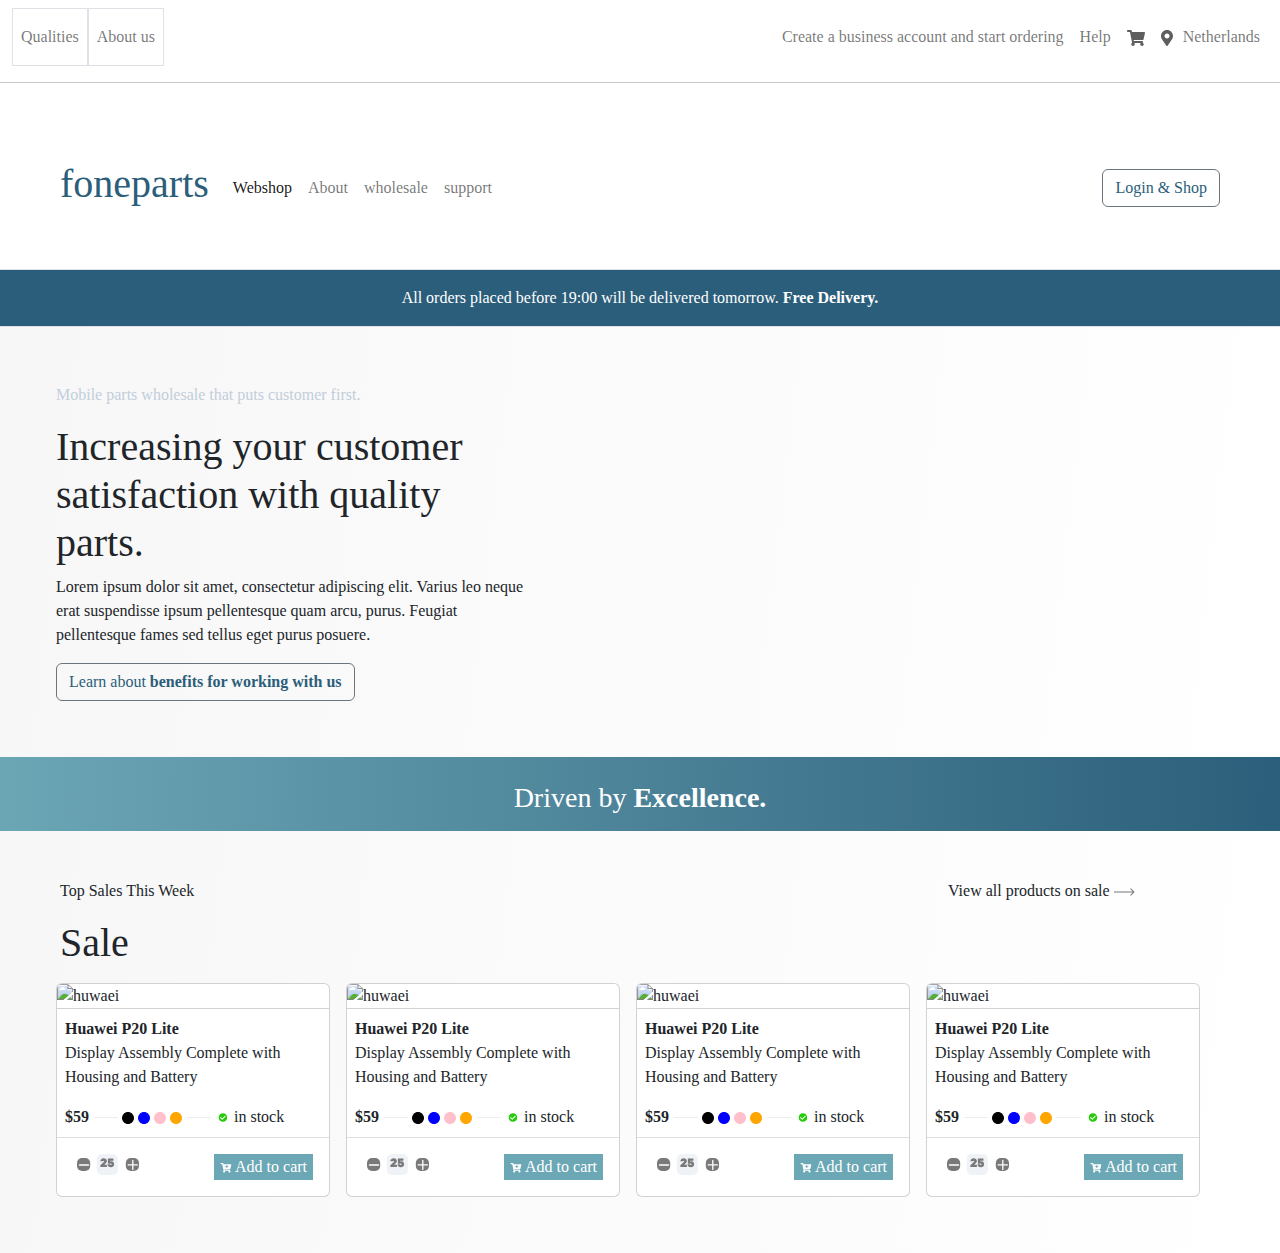
==== index.html @ 4f2450d7 "modified project structure" ====
<!DOCTYPE html>

<html>

<head>
    <meta charset="utf-8">
    <meta name="viewport" content="width=device-width, initial-scale=1.0">
    <title>Home Page</title>
    <link rel="stylesheet" href="scss/main.css">

</head>

<body>
    <header>
        <!-- top header -->
        <nav class="navbar d-none d-md-block">
            <div class="container-fluid">
            <ul class="navbar-nav topNav">
                <li class="nav-item border">
                    <a class="nav-link" href="#">Qualities</a>
                </li>
                <li class="nav-item border">
                    <a class="nav-link" href="#">About us</a>
                </li>
            </ul>

            <ul class="navbar-nav topNav">
                <li class="nav-item">
                    <a class="nav-link" aria-current="page" href="#">Create a business account and start ordering</a>
                </li>
                <li class="nav-item">
                    <a class="nav-link" href="#">Help</a>
                </li>
                <li class="nav-item">
                    <a class="nav-link" href="#">
                        <svg width="18" height="16" viewBox="0 0 18 16" fill="none"
                            xmlns="http://www.w3.org/2000/svg">
                            <path
                                d="M16.5037 9.41622L17.981 2.91622C18.0877 2.44691 17.731 2 17.2497 2H4.97525L4.68881 0.599688C4.61744 0.250656 4.31031 0 3.95403 0H0.75C0.335781 0 0 0.335781 0 0.75V1.25C0 1.66422 0.335781 2 0.75 2H2.93384L5.12909 12.7323C4.60391 13.0344 4.25 13.6007 4.25 14.25C4.25 15.2165 5.0335 16 6 16C6.9665 16 7.75 15.2165 7.75 14.25C7.75 13.7602 7.54853 13.3177 7.22425 13H13.7757C13.4515 13.3177 13.25 13.7602 13.25 14.25C13.25 15.2165 14.0335 16 15 16C15.9665 16 16.75 15.2165 16.75 14.25C16.75 13.5571 16.3472 12.9584 15.7632 12.6748L15.9356 11.9162C16.0422 11.4469 15.6855 11 15.2042 11H6.81616L6.61163 10H15.7724C16.1226 10 16.4262 9.75769 16.5037 9.41622Z"
                                fill="#5E5E5E" />
                        </svg></a>
                </li>
                <li class="nav-item">
                    <a class="nav-link" disabled> 
                    <svg width="18" height="16" viewBox="0 0 18 16" fill="none" xmlns="http://www.w3.org/2000/svg">
                        <path
                            d="M5.38338 15.6772C0.842813 9.09472 0 8.41916 0 6C0 2.68628 2.68628 0 6 0C9.31372 0 12 2.68628 12 6C12 8.41916 11.1572 9.09472 6.61662 15.6772C6.31866 16.1076 5.68131 16.1076 5.38338 15.6772ZM6 8.5C7.38072 8.5 8.5 7.38072 8.5 6C8.5 4.61928 7.38072 3.5 6 3.5C4.61928 3.5 3.5 4.61928 3.5 6C3.5 7.38072 4.61928 8.5 6 8.5Z"
                            fill="#5E5E5E" />
                    </svg>
                    <span>Netherlands</span></a>
                </li>
            </ul>
        </div>
        <hr>
        </nav>
        

        <!-- middle header -->

        <nav class="navbar navbar-expand-lg bg-body-tertiary p-lg-5">
            <div class="container-fluid"> 
                <button class="navbar-toggler menuButton" type="button" data-bs-toggle="collapse" data-bs-target="#navbarText"
                    aria-controls="navbarText" aria-expanded="false" aria-label="Toggle navigation">
                    <span class="navbar-toggler-icon"></span>
                </button>
                <a class="navbar-brand" href="#"><h1>foneparts</h1></a>
                <div class="collapse navbar-collapse" id="navbarText">
                    <ul class="navbar-nav me-auto mb-2 mb-lg-0">
                        <li class="nav-item">
                            <a class="nav-link active" aria-current="page" href="#">Webshop</a>
                        </li>
                        <li class="nav-item">
                            <a class="nav-link" href="#">About</a>
                        </li>
                        <li class="nav-item">
                            <a class="nav-link" href="#">wholesale</a>
                        </li>
                        <li class="nav-item">
                            <a class="nav-link" href="#">support</a>
                        </li>
                    </ul>
                </div>
                <span class="navbar-button">
                    <button class="btn btn-outline-secondary">Login & Shop</button>
                </span>
            </div>
        </nav>

            <!-- bottom header -->
        <div class="row header-bottom border">
            <div class="col g-3 text-center">
                <p>All orders placed before 19:00 will be delivered tomorrow.<strong> Free Delivery.</strong></p>
            </div>
        </div>


    </header>
    <main>
        <div class="container-fluid">
            <div class="row hero p-md-5 p-4">
                <div class="col-lg-5 col-xs-12 p-lg-2">
                    <p class="hero-firstLine">Mobile parts wholesale that puts customer first.</p>
                    <h1>Increasing your customer satisfaction with quality parts.</h1>
                    <p>Lorem ipsum dolor sit amet, consectetur adipiscing elit. Varius leo neque erat suspendisse ipsum
                        pellentesque quam arcu, purus. Feugiat pellentesque fames sed tellus eget purus posuere.</p>
                    <button class="btn btn-outline-secondary">Learn about <strong>benefits for working with
                            us</strong></button>
                </div>
            </div>


        </div>

        <div class="row hero-bottomBar">
            <div class="col g-4 pb-2 text-center">
                <h3> Driven by <strong>Excellence.</strong></h3>
            </div>


        </div>

        <div class="container-fluid sales-section">
            <div class="row g-xs-2 p-5">
                <div class="col-sm-2 col-xs-6">
                    <p>Top Sales This Week</p>
                    <h1>Sale</h1>
                </div>
                <div class="col-sm-3 offset-sm-7 col-xs-6">
                    <p>View all products on sale <span><svg width="21" height="8" viewBox="0 0 21 8" fill="none"
                                xmlns="http://www.w3.org/2000/svg">
                                <path
                                    d="M20.3536 4.35355C20.5488 4.15829 20.5488 3.84171 20.3536 3.64645L17.1716 0.464466C16.9763 0.269204 16.6597 0.269204 16.4645 0.464466C16.2692 0.659728 16.2692 0.976311 16.4645 1.17157L19.2929 4L16.4645 6.82843C16.2692 7.02369 16.2692 7.34027 16.4645 7.53553C16.6597 7.7308 16.9763 7.7308 17.1716 7.53553L20.3536 4.35355ZM0 4.5H20V3.5H0V4.5Z"
                                    fill="#767676" />
                            </svg>
                        </span></p>
                </div>

                <div class="row p-sm-15 p-xs-2">
                    <div class="col-sm-3 col-xs-12 p-2">
                        <div class="card"> 
                            <img src="images/p20lite.jpg" class="card-img-top" alt="huwaei">
                            <ul class="list-group list-group-flush">
                                <li class="list-group-item">
                                    <span class="card-title">Huawei P20 Lite</span>
                                <p>Display Assembly Complete with Housing and Battery</p>
                                <span class="phonesPrices">$59</span> 
                                <svg width="25" height="1" viewBox="0 0 41 1" fill="none" xmlns="http://www.w3.org/2000/svg">
                                    <line x1="0.988403" y1="0.5" x2="40.9769" y2="0.5" stroke="#E2E2E2"/>
                                    </svg>                                    
                                   <svg class="firstColor" xmlns="http://www.w3.org/2000/svg" width="12" viewBox="0 0 512 512" fill="currentColor"><path d="M256 512c141.4 0 256-114.6 256-256S397.4 0 256 0S0 114.6 0 256S114.6 512 256 512z"/></svg>
                                   <svg class="secondColor" xmlns="http://www.w3.org/2000/svg" width="12" viewBox="0 0 512 512" fill="currentColor"><path d="M256 512c141.4 0 256-114.6 256-256S397.4 0 256 0S0 114.6 0 256S114.6 512 256 512z"/></svg>
                                   <svg class="thirdColor" xmlns="http://www.w3.org/2000/svg" width="12" viewBox="0 0 512 512" fill="currentColor"><path d="M256 512c141.4 0 256-114.6 256-256S397.4 0 256 0S0 114.6 0 256S114.6 512 256 512z"/></svg>
                                   <svg class="fourthColor" xmlns="http://www.w3.org/2000/svg" width="12" viewBox="0 0 512 512" fill="currentColor"><path d="M256 512c141.4 0 256-114.6 256-256S397.4 0 256 0S0 114.6 0 256S114.6 512 256 512z"/></svg>
                                   <svg width="25" height="1" viewBox="0 0 41 1" fill="none" xmlns="http://www.w3.org/2000/svg">
                                    <line x1="0.988403" y1="0.5" x2="40.9769" y2="0.5" stroke="#E2E2E2"/>
                                    </svg>
                                    <svg width="15" height="9" viewBox="0 0 10 9" fill="none" xmlns="http://www.w3.org/2000/svg">
                                        <g clip-path="url(#clip0_15_11)">
                                        <path d="M9.80156 4.5C9.80156 6.90762 7.85037 8.85938 5.44345 8.85938C3.03652 8.85938 1.08533 6.90762 1.08533 4.5C1.08533 2.09238 3.03652 0.140625 5.44345 0.140625C7.85037 0.140625 9.80156 2.09238 9.80156 4.5ZM4.93934 6.80825L8.17279 3.57388C8.28258 3.46405 8.28258 3.28597 8.17279 3.17614L7.77516 2.7784C7.66537 2.66855 7.48733 2.66855 7.37752 2.7784L4.74052 5.41614L3.50937 4.18463C3.39958 4.0748 3.22154 4.0748 3.11173 4.18463L2.7141 4.58237C2.60431 4.6922 2.60431 4.87028 2.7141 4.98011L4.5417 6.80824C4.65152 6.91808 4.82953 6.91808 4.93934 6.80825Z" fill="#25CC09"/>
                                        </g>
                                        <defs>
                                        <clipPath id="clip0_15_11">
                                        <rect width="8.99741" height="9" fill="white" transform="translate(0.944702)"/>
                                        </clipPath>
                                        </defs>
                                        </svg> 
                                    <span>in stock</span>                                                                          
                                </li>
                        
                                <div class="card-body">
                                    <svg width="70" height="21" viewBox="0 0 62 21" fill="none" xmlns="http://www.w3.org/2000/svg">
                                        <rect x="19.7872" width="21.1064" height="21" rx="5" fill="#EFF2F7"/>
                                        <path d="M27.1532 7.26C27.1532 7.624 26.9572 7.876 26.5372 8.268L23.3452 11.264V13H29.8832V10.676H27.1672L28.3292 9.668C29.1832 8.926 29.9112 8.184 29.9112 7.036C29.9112 5.398 28.6092 4.264 26.6212 4.264C24.6612 4.264 23.4572 5.622 23.2892 7.218H26.0892C26.1032 6.966 26.2852 6.7 26.6352 6.7C26.9432 6.7 27.1532 6.938 27.1532 7.26ZM33.8442 9.388C34.3482 9.388 34.6142 9.738 34.6142 10.144C34.6142 10.592 34.3062 10.886 33.9002 10.886C33.4242 10.886 33.1162 10.592 33.0882 10.13H30.4422C30.5542 11.936 31.8002 13.14 33.8722 13.14C35.8462 13.14 37.1202 11.964 37.1202 10.13C37.1202 8.464 36.0562 7.288 34.2362 7.288C33.7602 7.288 33.3122 7.4 33.0462 7.512V6.686H36.4342V4.404H30.8762V9.71H33.1022C33.3122 9.528 33.5502 9.388 33.8442 9.388Z" fill="#797979"/>
                                        <rect y="3.9375" width="13.1915" height="13.125" rx="5" fill="#797979"/>
                                        <rect x="1.75" y="10.1875" width="10.5" height="1.5" rx="0.75" fill="white"/>
                                        <rect x="48.8085" y="3.9375" width="13.1915" height="13.125" rx="5" fill="#797979"/>
                                        <g clip-path="url(#clip0_68_368)">
                                        <path d="M60.4022 10.2812H56.4647V6.34375C56.4647 5.95 56.2022 5.6875 55.8085 5.6875C55.4147 5.6875 55.1522 5.95 55.1522 6.34375V10.2812H51.2147C50.821 10.2812 50.5585 10.5437 50.5585 10.9375C50.5585 11.3313 50.821 11.5938 51.2147 11.5938H55.1522V15.5312C55.1522 15.925 55.4147 16.1875 55.8085 16.1875C56.2022 16.1875 56.4647 15.925 56.4647 15.5312V11.5938H60.4022C60.796 11.5938 61.0585 11.3313 61.0585 10.9375C61.0585 10.5437 60.796 10.2812 60.4022 10.2812Z" fill="white"/>
                                        </g>
                                        <defs>
                                        <clipPath id="clip0_68_368">
                                        <rect width="12" height="12" fill="white" transform="translate(49.8085 4.9375)"/>
                                        </clipPath>
                                        </defs>
                                        </svg>
                                <button class="addToCartBtn"><svg width="12" viewBox="0 0 10 8" fill="none" xmlns="http://www.w3.org/2000/svg">
                                    <path d="M8.31931 5H3.73892L3.84118 5.5H8.03521C8.27586 5.5 8.45422 5.72345 8.40089 5.95811L8.31468 6.33742C8.60673 6.47919 8.80811 6.77856 8.80811 7.125C8.80811 7.61253 8.40937 8.00694 7.92023 7.99991C7.45425 7.9932 7.07101 7.61505 7.05843 7.14917C7.05156 6.89469 7.15351 6.66403 7.32098 6.49998H4.04523C4.20737 6.65883 4.30811 6.88009 4.30811 7.125C4.30811 7.62208 3.89361 8.02236 3.39139 7.99903C2.94545 7.97833 2.58278 7.61802 2.55934 7.1722C2.54125 6.82792 2.7224 6.52447 2.99764 6.36617L1.90003 1H0.808105C0.600996 1 0.433105 0.832109 0.433105 0.625V0.375C0.433105 0.167891 0.600996 0 0.808105 0H2.41012C2.58826 0 2.74181 0.125328 2.77751 0.299844L2.92073 1H9.05795C9.29859 1 9.47695 1.22345 9.42362 1.45811L8.68498 4.70811C8.64618 4.87884 8.4944 5 8.31931 5ZM6.80811 2.625H6.05811V2C6.05811 1.86192 5.94618 1.75 5.80811 1.75H5.55811C5.42003 1.75 5.30811 1.86192 5.30811 2V2.625H4.55811C4.42003 2.625 4.30811 2.73692 4.30811 2.875V3.125C4.30811 3.26308 4.42003 3.375 4.55811 3.375H5.30811V4C5.30811 4.13808 5.42003 4.25 5.55811 4.25H5.80811C5.94618 4.25 6.05811 4.13808 6.05811 4V3.375H6.80811C6.94618 3.375 7.05811 3.26308 7.05811 3.125V2.875C7.05811 2.73692 6.94618 2.625 6.80811 2.625Z" fill="white"/>
                                    </svg>
                                    Add to cart</button>                                        
                                </div>
                        </div>
                    </div>

                    <div class="col-sm-3 col-xs-12 p-2">
                        <div class="card">
                            <img src="images/p20lite.jpg" class="card-img-top" alt="huwaei">
                            <ul class="list-group list-group-flush">
                                <li class="list-group-item">
                                    <span class="card-title">Huawei P20 Lite</span>
                                <p>Display Assembly Complete with Housing and Battery</p>
                                <span class="phonesPrices">$59</span> 
                                <svg width="25" height="1" viewBox="0 0 41 1" fill="none" xmlns="http://www.w3.org/2000/svg">
                                    <line x1="0.988403" y1="0.5" x2="40.9769" y2="0.5" stroke="#E2E2E2"/>
                                    </svg>                                    
                                   <svg class="firstColor" xmlns="http://www.w3.org/2000/svg" width="12" viewBox="0 0 512 512" fill="currentColor"><path d="M256 512c141.4 0 256-114.6 256-256S397.4 0 256 0S0 114.6 0 256S114.6 512 256 512z"/></svg>
                                   <svg class="secondColor" xmlns="http://www.w3.org/2000/svg" width="12" viewBox="0 0 512 512" fill="currentColor"><path d="M256 512c141.4 0 256-114.6 256-256S397.4 0 256 0S0 114.6 0 256S114.6 512 256 512z"/></svg>
                                   <svg class="thirdColor" xmlns="http://www.w3.org/2000/svg" width="12" viewBox="0 0 512 512" fill="currentColor"><path d="M256 512c141.4 0 256-114.6 256-256S397.4 0 256 0S0 114.6 0 256S114.6 512 256 512z"/></svg>
                                   <svg class="fourthColor" xmlns="http://www.w3.org/2000/svg" width="12" viewBox="0 0 512 512" fill="currentColor"><path d="M256 512c141.4 0 256-114.6 256-256S397.4 0 256 0S0 114.6 0 256S114.6 512 256 512z"/></svg>
                                   <svg width="25" height="1" viewBox="0 0 41 1" fill="none" xmlns="http://www.w3.org/2000/svg">
                                    <line x1="0.988403" y1="0.5" x2="40.9769" y2="0.5" stroke="#E2E2E2"/>
                                    </svg>
                                    <svg width="15" height="9" viewBox="0 0 10 9" fill="none" xmlns="http://www.w3.org/2000/svg">
                                        <g clip-path="url(#clip0_15_11)">
                                        <path d="M9.80156 4.5C9.80156 6.90762 7.85037 8.85938 5.44345 8.85938C3.03652 8.85938 1.08533 6.90762 1.08533 4.5C1.08533 2.09238 3.03652 0.140625 5.44345 0.140625C7.85037 0.140625 9.80156 2.09238 9.80156 4.5ZM4.93934 6.80825L8.17279 3.57388C8.28258 3.46405 8.28258 3.28597 8.17279 3.17614L7.77516 2.7784C7.66537 2.66855 7.48733 2.66855 7.37752 2.7784L4.74052 5.41614L3.50937 4.18463C3.39958 4.0748 3.22154 4.0748 3.11173 4.18463L2.7141 4.58237C2.60431 4.6922 2.60431 4.87028 2.7141 4.98011L4.5417 6.80824C4.65152 6.91808 4.82953 6.91808 4.93934 6.80825Z" fill="#25CC09"/>
                                        </g>
                                        <defs>
                                        <clipPath id="clip0_15_11">
                                        <rect width="8.99741" height="9" fill="white" transform="translate(0.944702)"/>
                                        </clipPath>
                                        </defs>
                                        </svg> 
                                    <span>in stock</span>                                                                          
                                </li>
                        
                                <div class="card-body">
                                    <svg width="70" height="21" viewBox="0 0 62 21" fill="none" xmlns="http://www.w3.org/2000/svg">
                                        <rect x="19.7872" width="21.1064" height="21" rx="5" fill="#EFF2F7"/>
                                        <path d="M27.1532 7.26C27.1532 7.624 26.9572 7.876 26.5372 8.268L23.3452 11.264V13H29.8832V10.676H27.1672L28.3292 9.668C29.1832 8.926 29.9112 8.184 29.9112 7.036C29.9112 5.398 28.6092 4.264 26.6212 4.264C24.6612 4.264 23.4572 5.622 23.2892 7.218H26.0892C26.1032 6.966 26.2852 6.7 26.6352 6.7C26.9432 6.7 27.1532 6.938 27.1532 7.26ZM33.8442 9.388C34.3482 9.388 34.6142 9.738 34.6142 10.144C34.6142 10.592 34.3062 10.886 33.9002 10.886C33.4242 10.886 33.1162 10.592 33.0882 10.13H30.4422C30.5542 11.936 31.8002 13.14 33.8722 13.14C35.8462 13.14 37.1202 11.964 37.1202 10.13C37.1202 8.464 36.0562 7.288 34.2362 7.288C33.7602 7.288 33.3122 7.4 33.0462 7.512V6.686H36.4342V4.404H30.8762V9.71H33.1022C33.3122 9.528 33.5502 9.388 33.8442 9.388Z" fill="#797979"/>
                                        <rect y="3.9375" width="13.1915" height="13.125" rx="5" fill="#797979"/>
                                        <rect x="1.75" y="10.1875" width="10.5" height="1.5" rx="0.75" fill="white"/>
                                        <rect x="48.8085" y="3.9375" width="13.1915" height="13.125" rx="5" fill="#797979"/>
                                        <g clip-path="url(#clip0_68_368)">
                                        <path d="M60.4022 10.2812H56.4647V6.34375C56.4647 5.95 56.2022 5.6875 55.8085 5.6875C55.4147 5.6875 55.1522 5.95 55.1522 6.34375V10.2812H51.2147C50.821 10.2812 50.5585 10.5437 50.5585 10.9375C50.5585 11.3313 50.821 11.5938 51.2147 11.5938H55.1522V15.5312C55.1522 15.925 55.4147 16.1875 55.8085 16.1875C56.2022 16.1875 56.4647 15.925 56.4647 15.5312V11.5938H60.4022C60.796 11.5938 61.0585 11.3313 61.0585 10.9375C61.0585 10.5437 60.796 10.2812 60.4022 10.2812Z" fill="white"/>
                                        </g>
                                        <defs>
                                        <clipPath id="clip0_68_368">
                                        <rect width="12" height="12" fill="white" transform="translate(49.8085 4.9375)"/>
                                        </clipPath>
                                        </defs>
                                        </svg>
                                <button class="addToCartBtn"><svg width="12" viewBox="0 0 10 8" fill="none" xmlns="http://www.w3.org/2000/svg">
                                    <path d="M8.31931 5H3.73892L3.84118 5.5H8.03521C8.27586 5.5 8.45422 5.72345 8.40089 5.95811L8.31468 6.33742C8.60673 6.47919 8.80811 6.77856 8.80811 7.125C8.80811 7.61253 8.40937 8.00694 7.92023 7.99991C7.45425 7.9932 7.07101 7.61505 7.05843 7.14917C7.05156 6.89469 7.15351 6.66403 7.32098 6.49998H4.04523C4.20737 6.65883 4.30811 6.88009 4.30811 7.125C4.30811 7.62208 3.89361 8.02236 3.39139 7.99903C2.94545 7.97833 2.58278 7.61802 2.55934 7.1722C2.54125 6.82792 2.7224 6.52447 2.99764 6.36617L1.90003 1H0.808105C0.600996 1 0.433105 0.832109 0.433105 0.625V0.375C0.433105 0.167891 0.600996 0 0.808105 0H2.41012C2.58826 0 2.74181 0.125328 2.77751 0.299844L2.92073 1H9.05795C9.29859 1 9.47695 1.22345 9.42362 1.45811L8.68498 4.70811C8.64618 4.87884 8.4944 5 8.31931 5ZM6.80811 2.625H6.05811V2C6.05811 1.86192 5.94618 1.75 5.80811 1.75H5.55811C5.42003 1.75 5.30811 1.86192 5.30811 2V2.625H4.55811C4.42003 2.625 4.30811 2.73692 4.30811 2.875V3.125C4.30811 3.26308 4.42003 3.375 4.55811 3.375H5.30811V4C5.30811 4.13808 5.42003 4.25 5.55811 4.25H5.80811C5.94618 4.25 6.05811 4.13808 6.05811 4V3.375H6.80811C6.94618 3.375 7.05811 3.26308 7.05811 3.125V2.875C7.05811 2.73692 6.94618 2.625 6.80811 2.625Z" fill="white"/>
                                    </svg>
                                    Add to cart</button>                                        
                                </div>
                        </div>
                    </div>

                    <div class="col-sm-3 col-xs-12 p-2">
                        <div class="card">
                            <img src="images/p20lite.jpg" class="card-img-top" alt="huwaei">
                            <ul class="list-group list-group-flush">
                                <li class="list-group-item">
                                    <span class="card-title">Huawei P20 Lite</span> 
                                <p>Display Assembly Complete with Housing and Battery</p>
                                <span class="phonesPrices">$59</span> 
                                <svg width="25" height="1" viewBox="0 0 41 1" fill="none" xmlns="http://www.w3.org/2000/svg">
                                    <line x1="0.988403" y1="0.5" x2="40.9769" y2="0.5" stroke="#E2E2E2"/>
                                    </svg>                                    
                                   <svg class="firstColor" xmlns="http://www.w3.org/2000/svg" width="12" viewBox="0 0 512 512" fill="currentColor"><path d="M256 512c141.4 0 256-114.6 256-256S397.4 0 256 0S0 114.6 0 256S114.6 512 256 512z"/></svg>
                                   <svg class="secondColor" xmlns="http://www.w3.org/2000/svg" width="12" viewBox="0 0 512 512" fill="currentColor"><path d="M256 512c141.4 0 256-114.6 256-256S397.4 0 256 0S0 114.6 0 256S114.6 512 256 512z"/></svg>
                                   <svg class="thirdColor" xmlns="http://www.w3.org/2000/svg" width="12" viewBox="0 0 512 512" fill="currentColor"><path d="M256 512c141.4 0 256-114.6 256-256S397.4 0 256 0S0 114.6 0 256S114.6 512 256 512z"/></svg>
                                   <svg class="fourthColor" xmlns="http://www.w3.org/2000/svg" width="12" viewBox="0 0 512 512" fill="currentColor"><path d="M256 512c141.4 0 256-114.6 256-256S397.4 0 256 0S0 114.6 0 256S114.6 512 256 512z"/></svg>
                                   <svg width="25" height="1" viewBox="0 0 41 1" fill="none" xmlns="http://www.w3.org/2000/svg">
                                    <line x1="0.988403" y1="0.5" x2="40.9769" y2="0.5" stroke="#E2E2E2"/>
                                    </svg>
                                    <svg width="15" height="9" viewBox="0 0 10 9" fill="none" xmlns="http://www.w3.org/2000/svg">
                                        <g clip-path="url(#clip0_15_11)">
                                        <path d="M9.80156 4.5C9.80156 6.90762 7.85037 8.85938 5.44345 8.85938C3.03652 8.85938 1.08533 6.90762 1.08533 4.5C1.08533 2.09238 3.03652 0.140625 5.44345 0.140625C7.85037 0.140625 9.80156 2.09238 9.80156 4.5ZM4.93934 6.80825L8.17279 3.57388C8.28258 3.46405 8.28258 3.28597 8.17279 3.17614L7.77516 2.7784C7.66537 2.66855 7.48733 2.66855 7.37752 2.7784L4.74052 5.41614L3.50937 4.18463C3.39958 4.0748 3.22154 4.0748 3.11173 4.18463L2.7141 4.58237C2.60431 4.6922 2.60431 4.87028 2.7141 4.98011L4.5417 6.80824C4.65152 6.91808 4.82953 6.91808 4.93934 6.80825Z" fill="#25CC09"/>
                                        </g>
                                        <defs>
                                        <clipPath id="clip0_15_11">
                                        <rect width="8.99741" height="9" fill="white" transform="translate(0.944702)"/>
                                        </clipPath>
                                        </defs>
                                        </svg> 
                                    <span>in stock</span>                                                                          
                                </li>
                        
                                <div class="card-body">
                                    <svg width="70" height="21" viewBox="0 0 62 21" fill="none" xmlns="http://www.w3.org/2000/svg">
                                        <rect x="19.7872" width="21.1064" height="21" rx="5" fill="#EFF2F7"/>
                                        <path d="M27.1532 7.26C27.1532 7.624 26.9572 7.876 26.5372 8.268L23.3452 11.264V13H29.8832V10.676H27.1672L28.3292 9.668C29.1832 8.926 29.9112 8.184 29.9112 7.036C29.9112 5.398 28.6092 4.264 26.6212 4.264C24.6612 4.264 23.4572 5.622 23.2892 7.218H26.0892C26.1032 6.966 26.2852 6.7 26.6352 6.7C26.9432 6.7 27.1532 6.938 27.1532 7.26ZM33.8442 9.388C34.3482 9.388 34.6142 9.738 34.6142 10.144C34.6142 10.592 34.3062 10.886 33.9002 10.886C33.4242 10.886 33.1162 10.592 33.0882 10.13H30.4422C30.5542 11.936 31.8002 13.14 33.8722 13.14C35.8462 13.14 37.1202 11.964 37.1202 10.13C37.1202 8.464 36.0562 7.288 34.2362 7.288C33.7602 7.288 33.3122 7.4 33.0462 7.512V6.686H36.4342V4.404H30.8762V9.71H33.1022C33.3122 9.528 33.5502 9.388 33.8442 9.388Z" fill="#797979"/>
                                        <rect y="3.9375" width="13.1915" height="13.125" rx="5" fill="#797979"/>
                                        <rect x="1.75" y="10.1875" width="10.5" height="1.5" rx="0.75" fill="white"/>
                                        <rect x="48.8085" y="3.9375" width="13.1915" height="13.125" rx="5" fill="#797979"/>
                                        <g clip-path="url(#clip0_68_368)">
                                        <path d="M60.4022 10.2812H56.4647V6.34375C56.4647 5.95 56.2022 5.6875 55.8085 5.6875C55.4147 5.6875 55.1522 5.95 55.1522 6.34375V10.2812H51.2147C50.821 10.2812 50.5585 10.5437 50.5585 10.9375C50.5585 11.3313 50.821 11.5938 51.2147 11.5938H55.1522V15.5312C55.1522 15.925 55.4147 16.1875 55.8085 16.1875C56.2022 16.1875 56.4647 15.925 56.4647 15.5312V11.5938H60.4022C60.796 11.5938 61.0585 11.3313 61.0585 10.9375C61.0585 10.5437 60.796 10.2812 60.4022 10.2812Z" fill="white"/>
                                        </g>
                                        <defs>
                                        <clipPath id="clip0_68_368">
                                        <rect width="12" height="12" fill="white" transform="translate(49.8085 4.9375)"/>
                                        </clipPath>
                                        </defs>
                                        </svg>
                                <button class="addToCartBtn"><svg width="12" viewBox="0 0 10 8" fill="none" xmlns="http://www.w3.org/2000/svg">
                                    <path d="M8.31931 5H3.73892L3.84118 5.5H8.03521C8.27586 5.5 8.45422 5.72345 8.40089 5.95811L8.31468 6.33742C8.60673 6.47919 8.80811 6.77856 8.80811 7.125C8.80811 7.61253 8.40937 8.00694 7.92023 7.99991C7.45425 7.9932 7.07101 7.61505 7.05843 7.14917C7.05156 6.89469 7.15351 6.66403 7.32098 6.49998H4.04523C4.20737 6.65883 4.30811 6.88009 4.30811 7.125C4.30811 7.62208 3.89361 8.02236 3.39139 7.99903C2.94545 7.97833 2.58278 7.61802 2.55934 7.1722C2.54125 6.82792 2.7224 6.52447 2.99764 6.36617L1.90003 1H0.808105C0.600996 1 0.433105 0.832109 0.433105 0.625V0.375C0.433105 0.167891 0.600996 0 0.808105 0H2.41012C2.58826 0 2.74181 0.125328 2.77751 0.299844L2.92073 1H9.05795C9.29859 1 9.47695 1.22345 9.42362 1.45811L8.68498 4.70811C8.64618 4.87884 8.4944 5 8.31931 5ZM6.80811 2.625H6.05811V2C6.05811 1.86192 5.94618 1.75 5.80811 1.75H5.55811C5.42003 1.75 5.30811 1.86192 5.30811 2V2.625H4.55811C4.42003 2.625 4.30811 2.73692 4.30811 2.875V3.125C4.30811 3.26308 4.42003 3.375 4.55811 3.375H5.30811V4C5.30811 4.13808 5.42003 4.25 5.55811 4.25H5.80811C5.94618 4.25 6.05811 4.13808 6.05811 4V3.375H6.80811C6.94618 3.375 7.05811 3.26308 7.05811 3.125V2.875C7.05811 2.73692 6.94618 2.625 6.80811 2.625Z" fill="white"/>
                                    </svg>
                                    Add to cart</button>                                        
                                </div>
                        </div>
                    </div>

                    <div class="col-sm-3 col-xs-12 p-2">
                        <div class="card">
                            <img src="images/p20lite.jpg" class="card-img-top" alt="huwaei">
                            <ul class="list-group list-group-flush">
                                <li class="list-group-item">
                                    <span class="card-title">Huawei P20 Lite</span>
                                <p>Display Assembly Complete with Housing and Battery</p>
                                <span class="phonesPrices">$59</span> 
                                <svg width="25" height="1" viewBox="0 0 41 1" fill="none" xmlns="http://www.w3.org/2000/svg">
                                    <line x1="0.988403" y1="0.5" x2="40.9769" y2="0.5" stroke="#E2E2E2"/>
                                    </svg>                                    
                                   <svg class="firstColor" xmlns="http://www.w3.org/2000/svg" width="12" viewBox="0 0 512 512" fill="currentColor"><path d="M256 512c141.4 0 256-114.6 256-256S397.4 0 256 0S0 114.6 0 256S114.6 512 256 512z"/></svg>
                                   <svg class="secondColor" xmlns="http://www.w3.org/2000/svg" width="12" viewBox="0 0 512 512" fill="currentColor"><path d="M256 512c141.4 0 256-114.6 256-256S397.4 0 256 0S0 114.6 0 256S114.6 512 256 512z"/></svg>
                                   <svg class="thirdColor" xmlns="http://www.w3.org/2000/svg" width="12" viewBox="0 0 512 512" fill="currentColor"><path d="M256 512c141.4 0 256-114.6 256-256S397.4 0 256 0S0 114.6 0 256S114.6 512 256 512z"/></svg>
                                   <svg class="fourthColor" xmlns="http://www.w3.org/2000/svg" width="12" viewBox="0 0 512 512" fill="currentColor"><path d="M256 512c141.4 0 256-114.6 256-256S397.4 0 256 0S0 114.6 0 256S114.6 512 256 512z"/></svg>
                                   <svg width="25" height="1" viewBox="0 0 41 1" fill="none" xmlns="http://www.w3.org/2000/svg">
                                    <line x1="0.988403" y1="0.5" x2="40.9769" y2="0.5" stroke="#E2E2E2"/>
                                    </svg>
                                    <svg width="15" height="9" viewBox="0 0 10 9" fill="none" xmlns="http://www.w3.org/2000/svg">
                                        <g clip-path="url(#clip0_15_11)">
                                        <path d="M9.80156 4.5C9.80156 6.90762 7.85037 8.85938 5.44345 8.85938C3.03652 8.85938 1.08533 6.90762 1.08533 4.5C1.08533 2.09238 3.03652 0.140625 5.44345 0.140625C7.85037 0.140625 9.80156 2.09238 9.80156 4.5ZM4.93934 6.80825L8.17279 3.57388C8.28258 3.46405 8.28258 3.28597 8.17279 3.17614L7.77516 2.7784C7.66537 2.66855 7.48733 2.66855 7.37752 2.7784L4.74052 5.41614L3.50937 4.18463C3.39958 4.0748 3.22154 4.0748 3.11173 4.18463L2.7141 4.58237C2.60431 4.6922 2.60431 4.87028 2.7141 4.98011L4.5417 6.80824C4.65152 6.91808 4.82953 6.91808 4.93934 6.80825Z" fill="#25CC09"/>
                                        </g>
                                        <defs>
                                        <clipPath id="clip0_15_11">
                                        <rect width="8.99741" height="9" fill="white" transform="translate(0.944702)"/>
                                        </clipPath>
                                        </defs>
                                        </svg> 
                                    <span>in stock</span>                                                                          
                                </li>
                        
                                <div class="card-body">
                                    <svg width="70" height="21" viewBox="0 0 62 21" fill="none" xmlns="http://www.w3.org/2000/svg">
                                        <rect x="19.7872" width="21.1064" height="21" rx="5" fill="#EFF2F7"/>
                                        <path d="M27.1532 7.26C27.1532 7.624 26.9572 7.876 26.5372 8.268L23.3452 11.264V13H29.8832V10.676H27.1672L28.3292 9.668C29.1832 8.926 29.9112 8.184 29.9112 7.036C29.9112 5.398 28.6092 4.264 26.6212 4.264C24.6612 4.264 23.4572 5.622 23.2892 7.218H26.0892C26.1032 6.966 26.2852 6.7 26.6352 6.7C26.9432 6.7 27.1532 6.938 27.1532 7.26ZM33.8442 9.388C34.3482 9.388 34.6142 9.738 34.6142 10.144C34.6142 10.592 34.3062 10.886 33.9002 10.886C33.4242 10.886 33.1162 10.592 33.0882 10.13H30.4422C30.5542 11.936 31.8002 13.14 33.8722 13.14C35.8462 13.14 37.1202 11.964 37.1202 10.13C37.1202 8.464 36.0562 7.288 34.2362 7.288C33.7602 7.288 33.3122 7.4 33.0462 7.512V6.686H36.4342V4.404H30.8762V9.71H33.1022C33.3122 9.528 33.5502 9.388 33.8442 9.388Z" fill="#797979"/>
                                        <rect y="3.9375" width="13.1915" height="13.125" rx="5" fill="#797979"/>
                                        <rect x="1.75" y="10.1875" width="10.5" height="1.5" rx="0.75" fill="white"/>
                                        <rect x="48.8085" y="3.9375" width="13.1915" height="13.125" rx="5" fill="#797979"/>
                                        <g clip-path="url(#clip0_68_368)">
                                        <path d="M60.4022 10.2812H56.4647V6.34375C56.4647 5.95 56.2022 5.6875 55.8085 5.6875C55.4147 5.6875 55.1522 5.95 55.1522 6.34375V10.2812H51.2147C50.821 10.2812 50.5585 10.5437 50.5585 10.9375C50.5585 11.3313 50.821 11.5938 51.2147 11.5938H55.1522V15.5312C55.1522 15.925 55.4147 16.1875 55.8085 16.1875C56.2022 16.1875 56.4647 15.925 56.4647 15.5312V11.5938H60.4022C60.796 11.5938 61.0585 11.3313 61.0585 10.9375C61.0585 10.5437 60.796 10.2812 60.4022 10.2812Z" fill="white"/>
                                        </g>
                                        <defs>
                                        <clipPath id="clip0_68_368">
                                        <rect width="12" height="12" fill="white" transform="translate(49.8085 4.9375)"/>
                                        </clipPath>
                                        </defs>
                                        </svg>
                                <button class="addToCartBtn"><svg width="12" viewBox="0 0 10 8" fill="none" xmlns="http://www.w3.org/2000/svg">
                                    <path d="M8.31931 5H3.73892L3.84118 5.5H8.03521C8.27586 5.5 8.45422 5.72345 8.40089 5.95811L8.31468 6.33742C8.60673 6.47919 8.80811 6.77856 8.80811 7.125C8.80811 7.61253 8.40937 8.00694 7.92023 7.99991C7.45425 7.9932 7.07101 7.61505 7.05843 7.14917C7.05156 6.89469 7.15351 6.66403 7.32098 6.49998H4.04523C4.20737 6.65883 4.30811 6.88009 4.30811 7.125C4.30811 7.62208 3.89361 8.02236 3.39139 7.99903C2.94545 7.97833 2.58278 7.61802 2.55934 7.1722C2.54125 6.82792 2.7224 6.52447 2.99764 6.36617L1.90003 1H0.808105C0.600996 1 0.433105 0.832109 0.433105 0.625V0.375C0.433105 0.167891 0.600996 0 0.808105 0H2.41012C2.58826 0 2.74181 0.125328 2.77751 0.299844L2.92073 1H9.05795C9.29859 1 9.47695 1.22345 9.42362 1.45811L8.68498 4.70811C8.64618 4.87884 8.4944 5 8.31931 5ZM6.80811 2.625H6.05811V2C6.05811 1.86192 5.94618 1.75 5.80811 1.75H5.55811C5.42003 1.75 5.30811 1.86192 5.30811 2V2.625H4.55811C4.42003 2.625 4.30811 2.73692 4.30811 2.875V3.125C4.30811 3.26308 4.42003 3.375 4.55811 3.375H5.30811V4C5.30811 4.13808 5.42003 4.25 5.55811 4.25H5.80811C5.94618 4.25 6.05811 4.13808 6.05811 4V3.375H6.80811C6.94618 3.375 7.05811 3.26308 7.05811 3.125V2.875C7.05811 2.73692 6.94618 2.625 6.80811 2.625Z" fill="white"/>
                                    </svg>
                                    Add to cart</button>                                        
                                </div>
                        </div>
                    </div>


                </div>
            </div>



        </div>
    </main>
    <footer>
        <nav class="navbar d-md-none d-sm-block">
            <div class="container-fluid footerDiv">
            <ul class="navbar-nav topNav">
                <li class="nav-item border">
                    <a class="nav-link" href="#">Qualities</a>
                </li>
                <li class="nav-item border">
                    <a class="nav-link" href="#">About us</a>
                </li>
            </ul>

            <ul class="navbar-nav topNav">
                <li class="nav-item">
                    <a class="nav-link" aria-current="page" href="#">Create a business account and start ordering</a>
                </li>
                <li class="nav-item">
                    <a class="nav-link" href="#">Help</a>
                </li>
                <li class="nav-item">
                    <a class="nav-link" href="#">
                        <svg width="18" height="16" viewBox="0 0 18 16" fill="none"
                            xmlns="http://www.w3.org/2000/svg">
                            <path
                                d="M16.5037 9.41622L17.981 2.91622C18.0877 2.44691 17.731 2 17.2497 2H4.97525L4.68881 0.599688C4.61744 0.250656 4.31031 0 3.95403 0H0.75C0.335781 0 0 0.335781 0 0.75V1.25C0 1.66422 0.335781 2 0.75 2H2.93384L5.12909 12.7323C4.60391 13.0344 4.25 13.6007 4.25 14.25C4.25 15.2165 5.0335 16 6 16C6.9665 16 7.75 15.2165 7.75 14.25C7.75 13.7602 7.54853 13.3177 7.22425 13H13.7757C13.4515 13.3177 13.25 13.7602 13.25 14.25C13.25 15.2165 14.0335 16 15 16C15.9665 16 16.75 15.2165 16.75 14.25C16.75 13.5571 16.3472 12.9584 15.7632 12.6748L15.9356 11.9162C16.0422 11.4469 15.6855 11 15.2042 11H6.81616L6.61163 10H15.7724C16.1226 10 16.4262 9.75769 16.5037 9.41622Z"
                                fill="#5E5E5E" />
                        </svg></a>
                </li>
                <li class="nav-item">
                    <a class="nav-link" disabled> 
                    <svg width="18" height="16" viewBox="0 0 18 16" fill="none" xmlns="http://www.w3.org/2000/svg">
                        <path
                            d="M5.38338 15.6772C0.842813 9.09472 0 8.41916 0 6C0 2.68628 2.68628 0 6 0C9.31372 0 12 2.68628 12 6C12 8.41916 11.1572 9.09472 6.61662 15.6772C6.31866 16.1076 5.68131 16.1076 5.38338 15.6772ZM6 8.5C7.38072 8.5 8.5 7.38072 8.5 6C8.5 4.61928 7.38072 3.5 6 3.5C4.61928 3.5 3.5 4.61928 3.5 6C3.5 7.38072 4.61928 8.5 6 8.5Z"
                            fill="#5E5E5E" />
                    </svg>
                    <span>Netherlands</span></a>
                </li>
            </ul>
        </div>
        </nav>
    </footer>
</body>

</html>
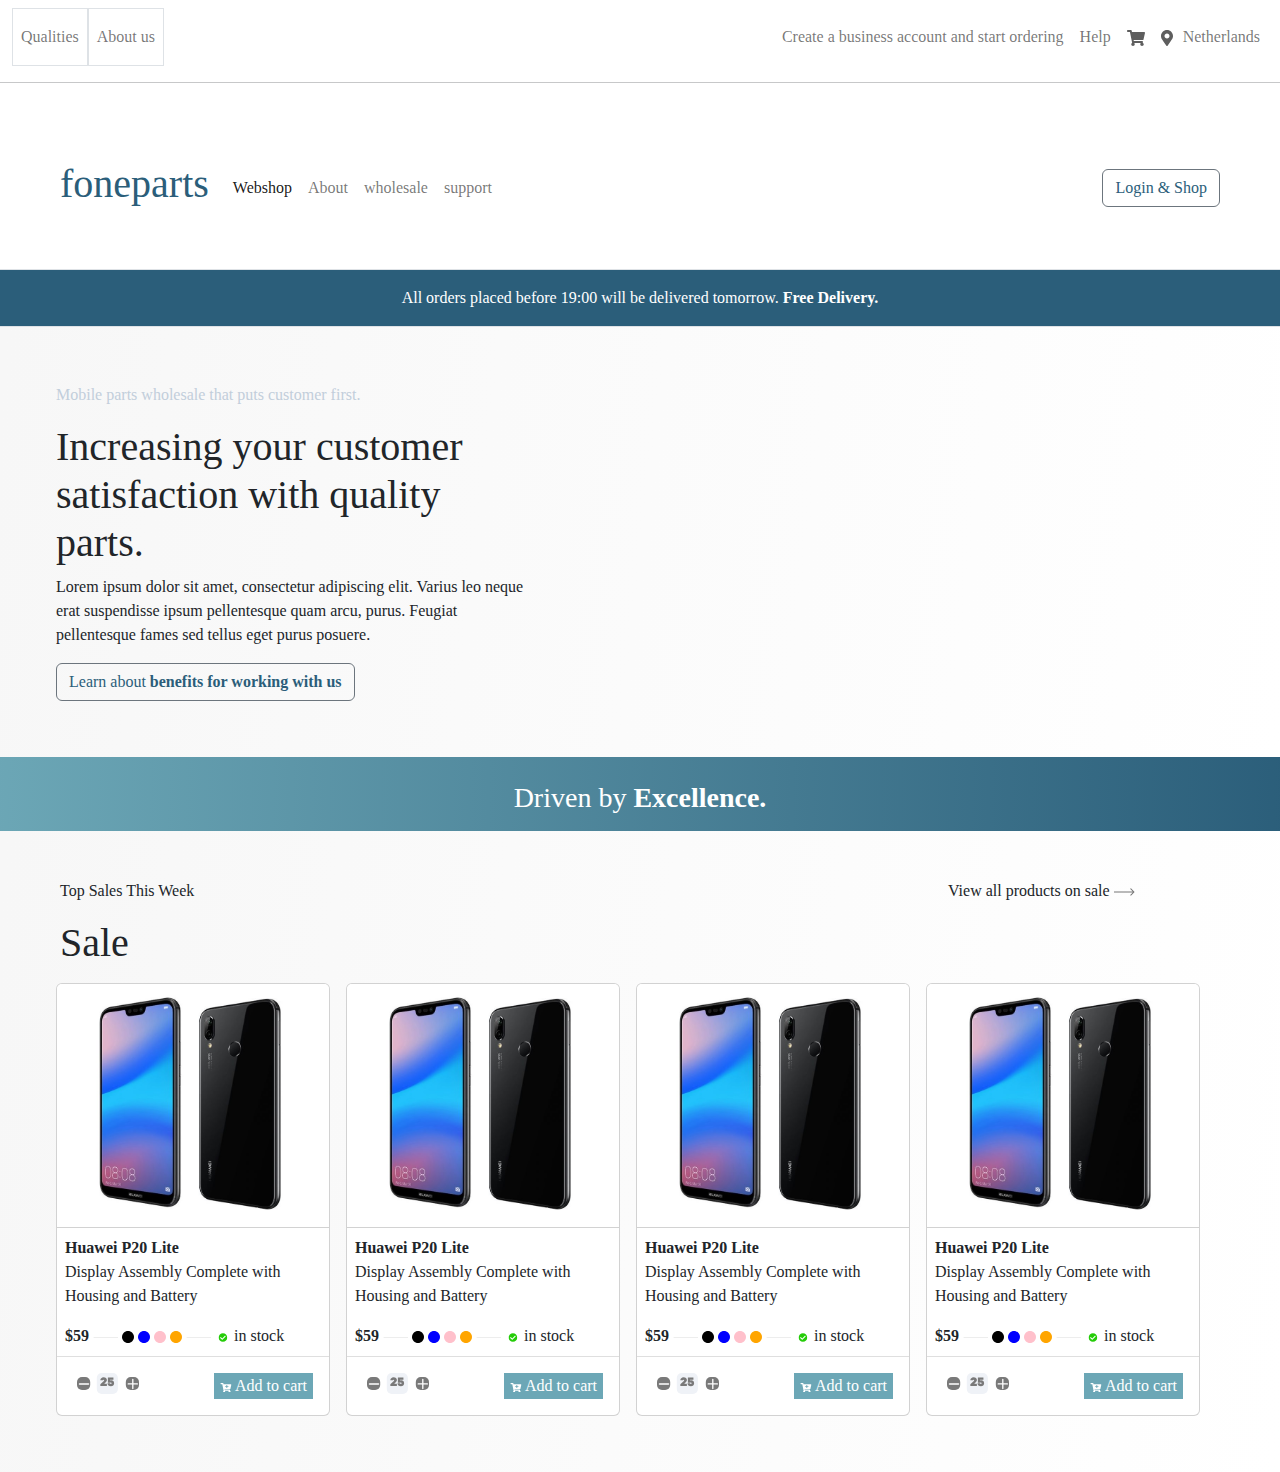
==== commit 8ebde5ae: "modified index.html" ====
--- a/index.html
+++ b/index.html
@@ -138,7 +138,7 @@
                 <div class="row p-sm-15 p-xs-2">
                     <div class="col-sm-3 col-xs-12 p-2">
                         <div class="card"> 
-                            <img src="images/p20lite.jpg" class="card-img-top" alt="huwaei">
+                            <img src="assets/images/p20lite.jpg" class="card-img-top" alt="huwaei">
                             <ul class="list-group list-group-flush">
                                 <li class="list-group-item">
                                     <span class="card-title">Huawei P20 Lite</span>
@@ -193,7 +193,7 @@
 
                     <div class="col-sm-3 col-xs-12 p-2">
                         <div class="card">
-                            <img src="images/p20lite.jpg" class="card-img-top" alt="huwaei">
+                            <img src="assets/images/p20lite.jpg" class="card-img-top" alt="huwaei">
                             <ul class="list-group list-group-flush">
                                 <li class="list-group-item">
                                     <span class="card-title">Huawei P20 Lite</span>
@@ -248,7 +248,7 @@
 
                     <div class="col-sm-3 col-xs-12 p-2">
                         <div class="card">
-                            <img src="images/p20lite.jpg" class="card-img-top" alt="huwaei">
+                            <img src="assets/images/p20lite.jpg" class="card-img-top" alt="huwaei">
                             <ul class="list-group list-group-flush">
                                 <li class="list-group-item">
                                     <span class="card-title">Huawei P20 Lite</span> 
@@ -303,7 +303,7 @@
 
                     <div class="col-sm-3 col-xs-12 p-2">
                         <div class="card">
-                            <img src="images/p20lite.jpg" class="card-img-top" alt="huwaei">
+                            <img src="assets/images/p20lite.jpg" class="card-img-top" alt="huwaei">
                             <ul class="list-group list-group-flush">
                                 <li class="list-group-item">
                                     <span class="card-title">Huawei P20 Lite</span>
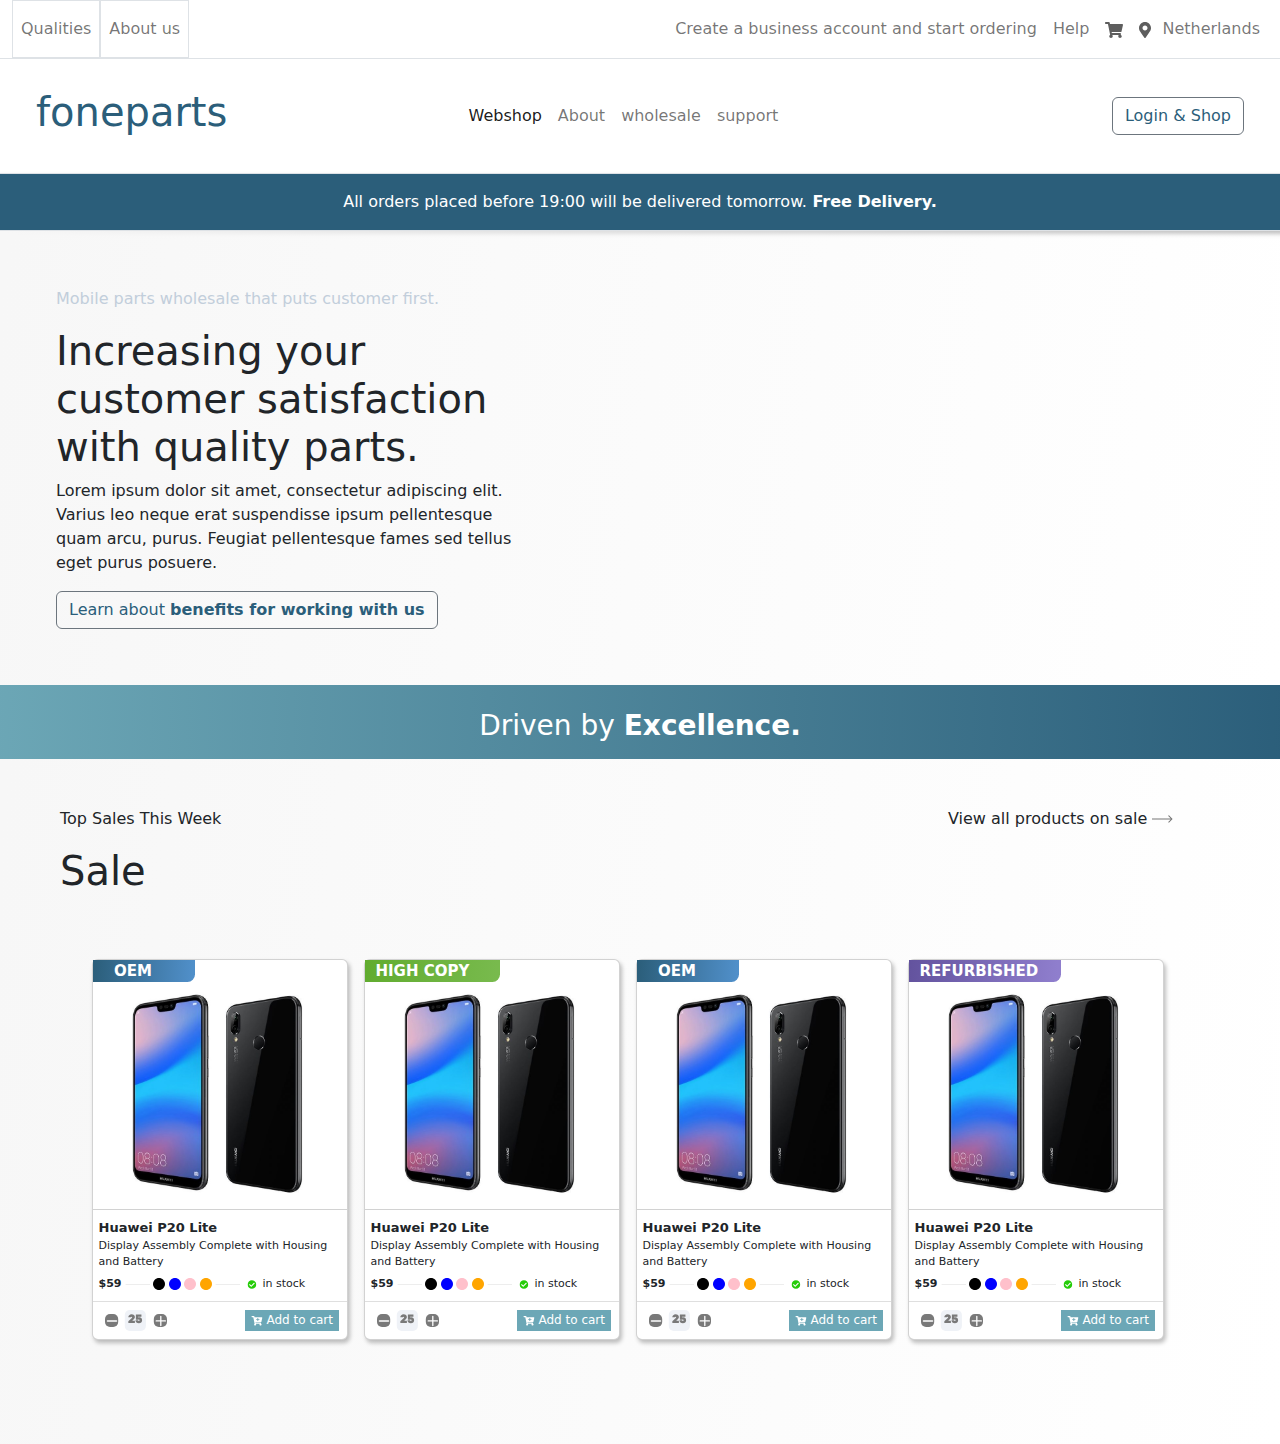
==== commit 1f97792b: "modified some components" ====
--- a/index.html
+++ b/index.html
@@ -13,8 +13,8 @@
 <body>
     <header>
         <!-- top header -->
-        <nav class="navbar d-none d-md-block">
-            <div class="container-fluid">
+        <nav class="navbar d-none d-md-block p-0">
+            <div class="container-fluid border-bottom">
             <ul class="navbar-nav topNav">
                 <li class="nav-item border">
                     <a class="nav-link" href="#">Qualities</a>
@@ -51,20 +51,19 @@
                 </li>
             </ul>
         </div>
-        <hr>
         </nav>
         
 
         <!-- middle header -->
 
-        <nav class="navbar navbar-expand-lg bg-body-tertiary p-lg-5">
+        <nav class="navbar navbar-expand-lg bg-body-tertiary p-lg-4">
             <div class="container-fluid"> 
                 <button class="navbar-toggler menuButton" type="button" data-bs-toggle="collapse" data-bs-target="#navbarText"
                     aria-controls="navbarText" aria-expanded="false" aria-label="Toggle navigation">
                     <span class="navbar-toggler-icon"></span>
                 </button>
                 <a class="navbar-brand" href="#"><h1>foneparts</h1></a>
-                <div class="collapse navbar-collapse" id="navbarText">
+                <div class="collapse navbar-collapse middleNavBar" id="navbarText">
                     <ul class="navbar-nav me-auto mb-2 mb-lg-0">
                         <li class="nav-item">
                             <a class="nav-link active" aria-current="page" href="#">Webshop</a>
@@ -89,7 +88,7 @@
             <!-- bottom header -->
         <div class="row header-bottom border">
             <div class="col g-3 text-center">
-                <p>All orders placed before 19:00 will be delivered tomorrow.<strong> Free Delivery.</strong></p>
+                <p>All orders placed before 19:00 will be delivered tomorrow.<span> Free Delivery.</span></p>
             </div>
         </div>
 
@@ -103,8 +102,8 @@
                     <h1>Increasing your customer satisfaction with quality parts.</h1>
                     <p>Lorem ipsum dolor sit amet, consectetur adipiscing elit. Varius leo neque erat suspendisse ipsum
                         pellentesque quam arcu, purus. Feugiat pellentesque fames sed tellus eget purus posuere.</p>
-                    <button class="btn btn-outline-secondary">Learn about <strong>benefits for working with
-                            us</strong></button>
+                    <button class="btn btn-outline-secondary">Learn about <span class="hero-buttonLabel">benefits for working with
+                            us</span></button>
                 </div>
             </div>
 
@@ -113,7 +112,7 @@
 
         <div class="row hero-bottomBar">
             <div class="col g-4 pb-2 text-center">
-                <h3> Driven by <strong>Excellence.</strong></h3>
+                <h3> Driven by <span>Excellence.</span></h3>
             </div>
 
 
@@ -135,22 +134,28 @@
                         </span></p>
                 </div>
 
-                <div class="row p-sm-15 p-xs-2">
+                <div class="row p-sm-5 p-xs-2">
                     <div class="col-sm-3 col-xs-12 p-2">
                         <div class="card"> 
+                            <label class="phoneLabelOEM">&nbsp &nbsp OEM</label>
                             <img src="assets/images/p20lite.jpg" class="card-img-top" alt="huwaei">
                             <ul class="list-group list-group-flush">
                                 <li class="list-group-item">
                                     <span class="card-title">Huawei P20 Lite</span>
-                                <p>Display Assembly Complete with Housing and Battery</p>
+                                <p class="phoneDisc">Display Assembly Complete with Housing and Battery</p>
                                 <span class="phonesPrices">$59</span> 
                                 <svg width="25" height="1" viewBox="0 0 41 1" fill="none" xmlns="http://www.w3.org/2000/svg">
                                     <line x1="0.988403" y1="0.5" x2="40.9769" y2="0.5" stroke="#E2E2E2"/>
                                     </svg>                                    
-                                   <svg class="firstColor" xmlns="http://www.w3.org/2000/svg" width="12" viewBox="0 0 512 512" fill="currentColor"><path d="M256 512c141.4 0 256-114.6 256-256S397.4 0 256 0S0 114.6 0 256S114.6 512 256 512z"/></svg>
-                                   <svg class="secondColor" xmlns="http://www.w3.org/2000/svg" width="12" viewBox="0 0 512 512" fill="currentColor"><path d="M256 512c141.4 0 256-114.6 256-256S397.4 0 256 0S0 114.6 0 256S114.6 512 256 512z"/></svg>
-                                   <svg class="thirdColor" xmlns="http://www.w3.org/2000/svg" width="12" viewBox="0 0 512 512" fill="currentColor"><path d="M256 512c141.4 0 256-114.6 256-256S397.4 0 256 0S0 114.6 0 256S114.6 512 256 512z"/></svg>
-                                   <svg class="fourthColor" xmlns="http://www.w3.org/2000/svg" width="12" viewBox="0 0 512 512" fill="currentColor"><path d="M256 512c141.4 0 256-114.6 256-256S397.4 0 256 0S0 114.6 0 256S114.6 512 256 512z"/></svg>
+                                   <button class="phonesColorsButton"><svg class="firstColor" xmlns="http://www.w3.org/2000/svg" width="12" viewBox="0 0 512 512" fill="currentColor"><path d="M256 512c141.4 0 256-114.6 256-256S397.4 0 256 0S0 114.6 0 256S114.6 512 256 512z"/></svg>
+                                   </button>
+                                   <button class="phonesColorsButton"> <svg class="secondColor" xmlns="http://www.w3.org/2000/svg" width="12" viewBox="0 0 512 512" fill="currentColor"><path d="M256 512c141.4 0 256-114.6 256-256S397.4 0 256 0S0 114.6 0 256S114.6 512 256 512z"/></svg>
+                                   </button>
+                                   <button class="phonesColorsButton"><svg class="thirdColor" xmlns="http://www.w3.org/2000/svg" width="12" viewBox="0 0 512 512" fill="currentColor"><path d="M256 512c141.4 0 256-114.6 256-256S397.4 0 256 0S0 114.6 0 256S114.6 512 256 512z"/></svg>
+                                   </button>
+                                   <button class="phonesColorsButton"><svg class="fourthColor" xmlns="http://www.w3.org/2000/svg" width="12" viewBox="0 0 512 512" fill="currentColor"><path d="M256 512c141.4 0 256-114.6 256-256S397.4 0 256 0S0 114.6 0 256S114.6 512 256 512z"/></svg>
+                                   </button>
+                                   
                                    <svg width="25" height="1" viewBox="0 0 41 1" fill="none" xmlns="http://www.w3.org/2000/svg">
                                     <line x1="0.988403" y1="0.5" x2="40.9769" y2="0.5" stroke="#E2E2E2"/>
                                     </svg>
@@ -193,19 +198,24 @@
 
                     <div class="col-sm-3 col-xs-12 p-2">
                         <div class="card">
+                            <label class="phoneLabelHC">&nbsp HIGH COPY</label>
                             <img src="assets/images/p20lite.jpg" class="card-img-top" alt="huwaei">
                             <ul class="list-group list-group-flush">
                                 <li class="list-group-item">
                                     <span class="card-title">Huawei P20 Lite</span>
-                                <p>Display Assembly Complete with Housing and Battery</p>
+                                <p class="phoneDisc">Display Assembly Complete with Housing and Battery</p>
                                 <span class="phonesPrices">$59</span> 
                                 <svg width="25" height="1" viewBox="0 0 41 1" fill="none" xmlns="http://www.w3.org/2000/svg">
                                     <line x1="0.988403" y1="0.5" x2="40.9769" y2="0.5" stroke="#E2E2E2"/>
                                     </svg>                                    
-                                   <svg class="firstColor" xmlns="http://www.w3.org/2000/svg" width="12" viewBox="0 0 512 512" fill="currentColor"><path d="M256 512c141.4 0 256-114.6 256-256S397.4 0 256 0S0 114.6 0 256S114.6 512 256 512z"/></svg>
-                                   <svg class="secondColor" xmlns="http://www.w3.org/2000/svg" width="12" viewBox="0 0 512 512" fill="currentColor"><path d="M256 512c141.4 0 256-114.6 256-256S397.4 0 256 0S0 114.6 0 256S114.6 512 256 512z"/></svg>
-                                   <svg class="thirdColor" xmlns="http://www.w3.org/2000/svg" width="12" viewBox="0 0 512 512" fill="currentColor"><path d="M256 512c141.4 0 256-114.6 256-256S397.4 0 256 0S0 114.6 0 256S114.6 512 256 512z"/></svg>
-                                   <svg class="fourthColor" xmlns="http://www.w3.org/2000/svg" width="12" viewBox="0 0 512 512" fill="currentColor"><path d="M256 512c141.4 0 256-114.6 256-256S397.4 0 256 0S0 114.6 0 256S114.6 512 256 512z"/></svg>
+                                    <button class="phonesColorsButton"><svg class="firstColor" xmlns="http://www.w3.org/2000/svg" width="12" viewBox="0 0 512 512" fill="currentColor"><path d="M256 512c141.4 0 256-114.6 256-256S397.4 0 256 0S0 114.6 0 256S114.6 512 256 512z"/></svg>
+                                    </button>
+                                    <button class="phonesColorsButton"> <svg class="secondColor" xmlns="http://www.w3.org/2000/svg" width="12" viewBox="0 0 512 512" fill="currentColor"><path d="M256 512c141.4 0 256-114.6 256-256S397.4 0 256 0S0 114.6 0 256S114.6 512 256 512z"/></svg>
+                                    </button>
+                                    <button class="phonesColorsButton"><svg class="thirdColor" xmlns="http://www.w3.org/2000/svg" width="12" viewBox="0 0 512 512" fill="currentColor"><path d="M256 512c141.4 0 256-114.6 256-256S397.4 0 256 0S0 114.6 0 256S114.6 512 256 512z"/></svg>
+                                    </button>
+                                    <button class="phonesColorsButton"><svg class="fourthColor" xmlns="http://www.w3.org/2000/svg" width="12" viewBox="0 0 512 512" fill="currentColor"><path d="M256 512c141.4 0 256-114.6 256-256S397.4 0 256 0S0 114.6 0 256S114.6 512 256 512z"/></svg>
+                                    </button>
                                    <svg width="25" height="1" viewBox="0 0 41 1" fill="none" xmlns="http://www.w3.org/2000/svg">
                                     <line x1="0.988403" y1="0.5" x2="40.9769" y2="0.5" stroke="#E2E2E2"/>
                                     </svg>
@@ -248,19 +258,24 @@
 
                     <div class="col-sm-3 col-xs-12 p-2">
                         <div class="card">
+                            <label class="phoneLabelOEM">&nbsp &nbsp OEM</label>
                             <img src="assets/images/p20lite.jpg" class="card-img-top" alt="huwaei">
                             <ul class="list-group list-group-flush">
                                 <li class="list-group-item">
                                     <span class="card-title">Huawei P20 Lite</span> 
-                                <p>Display Assembly Complete with Housing and Battery</p>
+                                <p class="phoneDisc">Display Assembly Complete with Housing and Battery</p>
                                 <span class="phonesPrices">$59</span> 
                                 <svg width="25" height="1" viewBox="0 0 41 1" fill="none" xmlns="http://www.w3.org/2000/svg">
                                     <line x1="0.988403" y1="0.5" x2="40.9769" y2="0.5" stroke="#E2E2E2"/>
                                     </svg>                                    
-                                   <svg class="firstColor" xmlns="http://www.w3.org/2000/svg" width="12" viewBox="0 0 512 512" fill="currentColor"><path d="M256 512c141.4 0 256-114.6 256-256S397.4 0 256 0S0 114.6 0 256S114.6 512 256 512z"/></svg>
-                                   <svg class="secondColor" xmlns="http://www.w3.org/2000/svg" width="12" viewBox="0 0 512 512" fill="currentColor"><path d="M256 512c141.4 0 256-114.6 256-256S397.4 0 256 0S0 114.6 0 256S114.6 512 256 512z"/></svg>
-                                   <svg class="thirdColor" xmlns="http://www.w3.org/2000/svg" width="12" viewBox="0 0 512 512" fill="currentColor"><path d="M256 512c141.4 0 256-114.6 256-256S397.4 0 256 0S0 114.6 0 256S114.6 512 256 512z"/></svg>
-                                   <svg class="fourthColor" xmlns="http://www.w3.org/2000/svg" width="12" viewBox="0 0 512 512" fill="currentColor"><path d="M256 512c141.4 0 256-114.6 256-256S397.4 0 256 0S0 114.6 0 256S114.6 512 256 512z"/></svg>
+                                    <button class="phonesColorsButton"><svg class="firstColor" xmlns="http://www.w3.org/2000/svg" width="12" viewBox="0 0 512 512" fill="currentColor"><path d="M256 512c141.4 0 256-114.6 256-256S397.4 0 256 0S0 114.6 0 256S114.6 512 256 512z"/></svg>
+                                    </button>
+                                    <button class="phonesColorsButton"> <svg class="secondColor" xmlns="http://www.w3.org/2000/svg" width="12" viewBox="0 0 512 512" fill="currentColor"><path d="M256 512c141.4 0 256-114.6 256-256S397.4 0 256 0S0 114.6 0 256S114.6 512 256 512z"/></svg>
+                                    </button>
+                                    <button class="phonesColorsButton"><svg class="thirdColor" xmlns="http://www.w3.org/2000/svg" width="12" viewBox="0 0 512 512" fill="currentColor"><path d="M256 512c141.4 0 256-114.6 256-256S397.4 0 256 0S0 114.6 0 256S114.6 512 256 512z"/></svg>
+                                    </button>
+                                    <button class="phonesColorsButton"><svg class="fourthColor" xmlns="http://www.w3.org/2000/svg" width="12" viewBox="0 0 512 512" fill="currentColor"><path d="M256 512c141.4 0 256-114.6 256-256S397.4 0 256 0S0 114.6 0 256S114.6 512 256 512z"/></svg>
+                                    </button>
                                    <svg width="25" height="1" viewBox="0 0 41 1" fill="none" xmlns="http://www.w3.org/2000/svg">
                                     <line x1="0.988403" y1="0.5" x2="40.9769" y2="0.5" stroke="#E2E2E2"/>
                                     </svg>
@@ -303,19 +318,24 @@
 
                     <div class="col-sm-3 col-xs-12 p-2">
                         <div class="card">
+                            <label class="phoneLabelRD">&nbsp REFURBISHED</label>
                             <img src="assets/images/p20lite.jpg" class="card-img-top" alt="huwaei">
                             <ul class="list-group list-group-flush">
                                 <li class="list-group-item">
                                     <span class="card-title">Huawei P20 Lite</span>
-                                <p>Display Assembly Complete with Housing and Battery</p>
+                                <p class="phoneDisc">Display Assembly Complete with Housing and Battery</p>
                                 <span class="phonesPrices">$59</span> 
                                 <svg width="25" height="1" viewBox="0 0 41 1" fill="none" xmlns="http://www.w3.org/2000/svg">
                                     <line x1="0.988403" y1="0.5" x2="40.9769" y2="0.5" stroke="#E2E2E2"/>
                                     </svg>                                    
-                                   <svg class="firstColor" xmlns="http://www.w3.org/2000/svg" width="12" viewBox="0 0 512 512" fill="currentColor"><path d="M256 512c141.4 0 256-114.6 256-256S397.4 0 256 0S0 114.6 0 256S114.6 512 256 512z"/></svg>
-                                   <svg class="secondColor" xmlns="http://www.w3.org/2000/svg" width="12" viewBox="0 0 512 512" fill="currentColor"><path d="M256 512c141.4 0 256-114.6 256-256S397.4 0 256 0S0 114.6 0 256S114.6 512 256 512z"/></svg>
-                                   <svg class="thirdColor" xmlns="http://www.w3.org/2000/svg" width="12" viewBox="0 0 512 512" fill="currentColor"><path d="M256 512c141.4 0 256-114.6 256-256S397.4 0 256 0S0 114.6 0 256S114.6 512 256 512z"/></svg>
-                                   <svg class="fourthColor" xmlns="http://www.w3.org/2000/svg" width="12" viewBox="0 0 512 512" fill="currentColor"><path d="M256 512c141.4 0 256-114.6 256-256S397.4 0 256 0S0 114.6 0 256S114.6 512 256 512z"/></svg>
+                                    <button class="phonesColorsButton"><svg class="firstColor" xmlns="http://www.w3.org/2000/svg" width="12" viewBox="0 0 512 512" fill="currentColor"><path d="M256 512c141.4 0 256-114.6 256-256S397.4 0 256 0S0 114.6 0 256S114.6 512 256 512z"/></svg>
+                                    </button>
+                                    <button class="phonesColorsButton"> <svg class="secondColor" xmlns="http://www.w3.org/2000/svg" width="12" viewBox="0 0 512 512" fill="currentColor"><path d="M256 512c141.4 0 256-114.6 256-256S397.4 0 256 0S0 114.6 0 256S114.6 512 256 512z"/></svg>
+                                    </button>
+                                    <button class="phonesColorsButton"><svg class="thirdColor" xmlns="http://www.w3.org/2000/svg" width="12" viewBox="0 0 512 512" fill="currentColor"><path d="M256 512c141.4 0 256-114.6 256-256S397.4 0 256 0S0 114.6 0 256S114.6 512 256 512z"/></svg>
+                                    </button>
+                                    <button class="phonesColorsButton"><svg class="fourthColor" xmlns="http://www.w3.org/2000/svg" width="12" viewBox="0 0 512 512" fill="currentColor"><path d="M256 512c141.4 0 256-114.6 256-256S397.4 0 256 0S0 114.6 0 256S114.6 512 256 512z"/></svg>
+                                    </button>
                                    <svg width="25" height="1" viewBox="0 0 41 1" fill="none" xmlns="http://www.w3.org/2000/svg">
                                     <line x1="0.988403" y1="0.5" x2="40.9769" y2="0.5" stroke="#E2E2E2"/>
                                     </svg>
